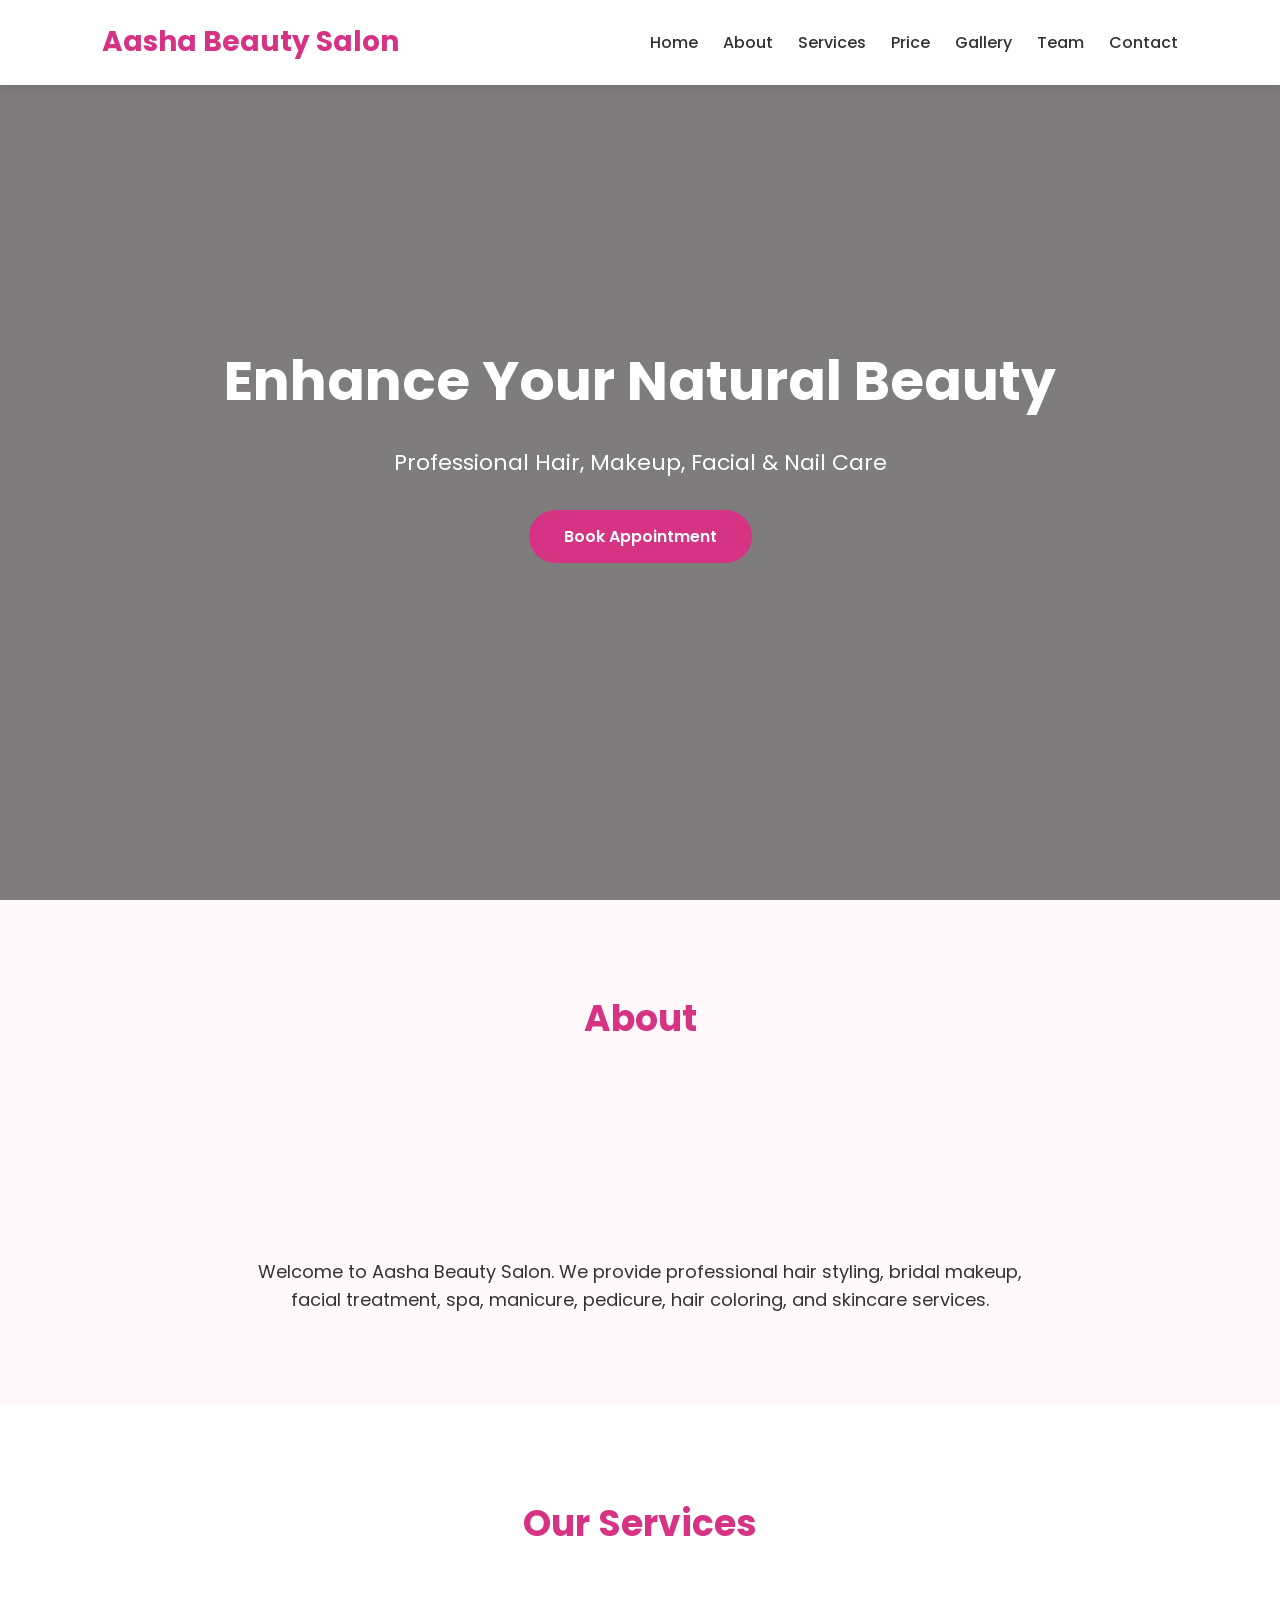
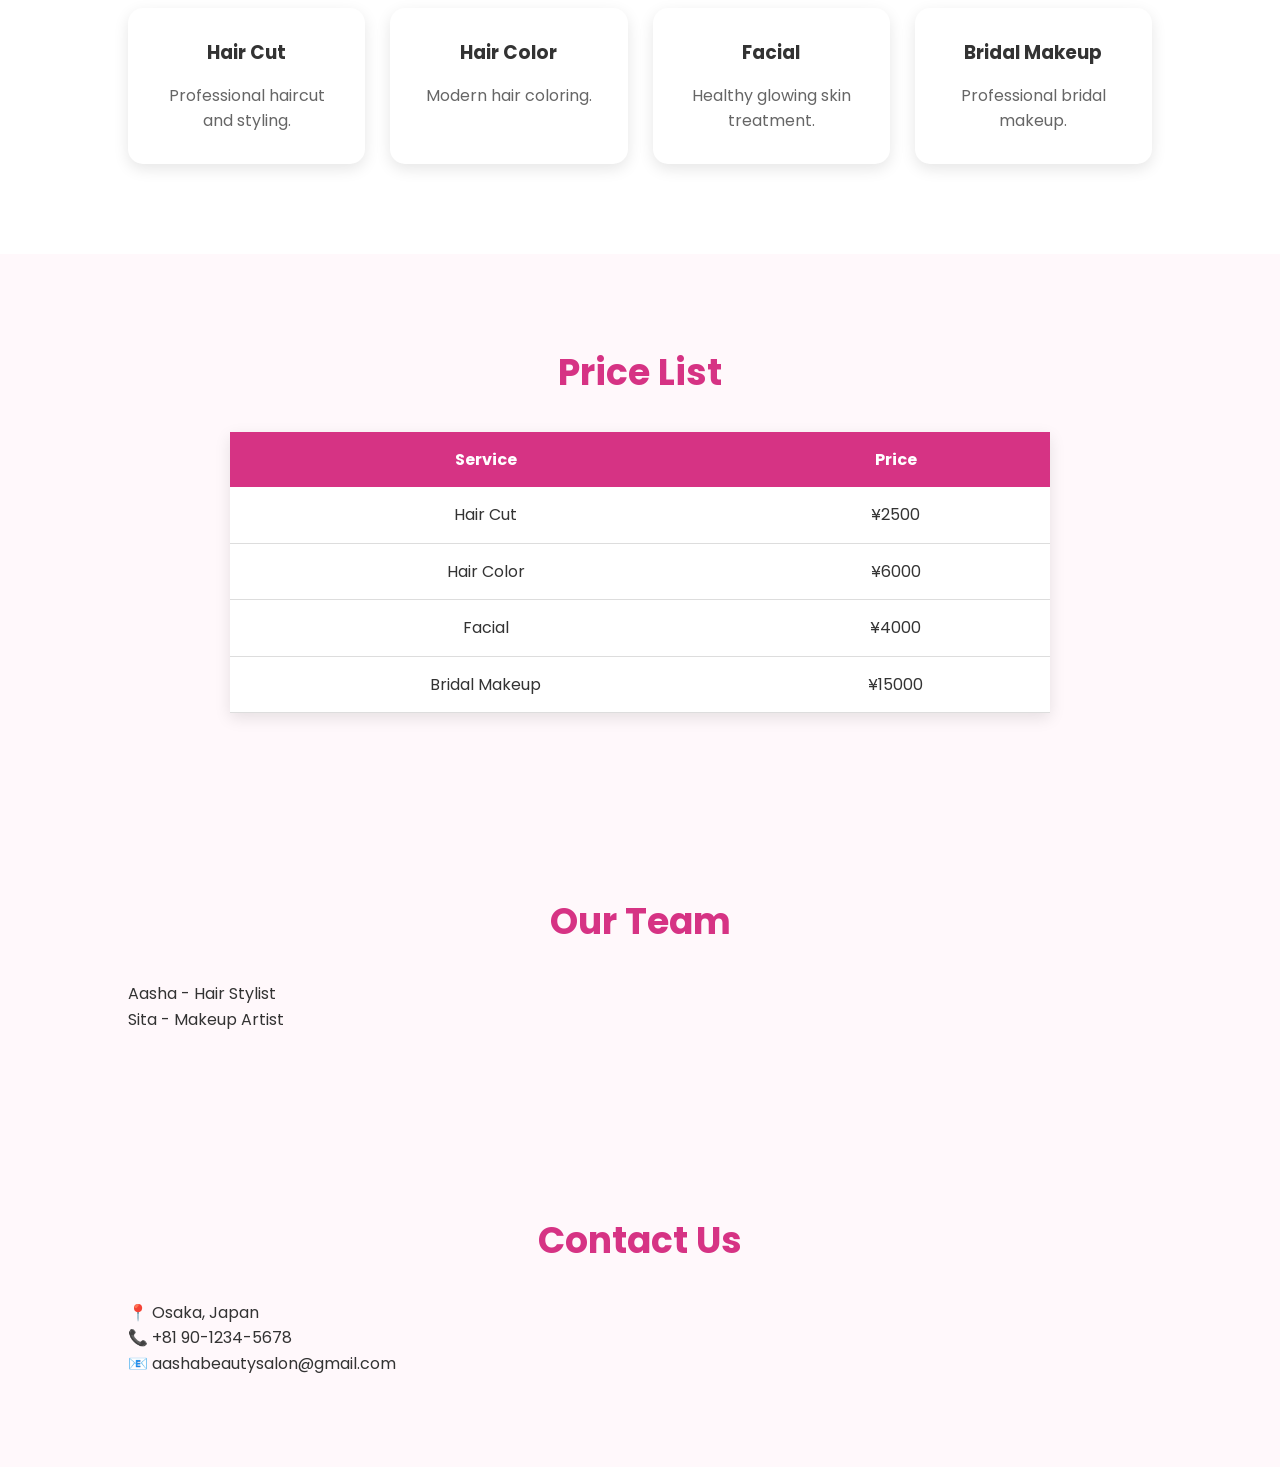
==== index.html @ ffd0f69c "Logo Click Added" ====
<!DOCTYPE html>
<html lang="en">

<head>
    <meta charset="UTF-8">
    <meta name="viewport" content="width=device-width, initial-scale=1.0">

    <title>Aasha Beauty Salon</title>

    <link rel="stylesheet" href="style.css">

</head>

<body>

    <header>

        <div class="logo">
            <a href="#home">Aasha Beauty Salon</a>
        </div>

        <nav>

            <ul>

                <li><a href="#home">Home</a></li>

                <li><a href="#about">About</a></li>

                <li><a href="#services">Services</a></li>

                <li><a href="#price">Price</a></li>

                <li><a href="gallery.html">Gallery</a></li>

                <li><a href="#team">Team</a></li>

                <li><a href="#contact">Contact</a></li>

            </ul>

        </nav>

    </header>

    <section id="home" class="hero">

        <div class="hero-text">

            <h1>Enhance Your Natural Beauty</h1>

            <p>Professional Hair, Makeup, Facial & Nail Care</p>

            <a href="appointment.html" class="btn">
                Book Appointment
            </a>

        </div>



    </section>

    <section id="about">

        <h2> About</h2>
        <section id="contact" class="contact">
    
 
</section>
        


        <p>

            Welcome to Aasha Beauty Salon.

            We provide professional hair styling,

            bridal makeup,

            facial treatment,

            spa,

            manicure,

            pedicure,

            hair coloring,

            and skincare services.

        </p>

    </section>

    <section id="services">

        <h2>Our Services</h2>

        <div class="service-box">

            <i class="fa-solid fa-scissors"></i>

            <h3>Hair Cut</h3>

            <p>Professional haircut and styling.</p>

        </div>

        <div class="service-box">

            <i class="fa-solid fa-palette"></i>

            <h3>Hair Color</h3>

            <p>Modern hair coloring.</p>

        </div>

        <div class="service-box">

            <i class="fa-solid fa-face-smile"></i>

            <h3>Facial</h3>

            <p>Healthy glowing skin treatment.</p>

        </div>

        <div class="service-box">

            <i class="fa-solid fa-ring"></i>

            <h3>Bridal Makeup</h3>

            <p>Professional bridal makeup.</p>

        </div>

    </section>

    <section id="price">

        <h2>Price List</h2>

        <table>

            <tr>

                <th>Service</th>

                <th>Price</th>

            </tr>

            <tr>

                <td>Hair Cut</td>

                <td>¥2500</td>

            </tr>

            <tr>

                <td>Hair Color</td>

                <td>¥6000</td>

            </tr>

            <tr>

                <td>Facial</td>

                <td>¥4000</td>

            </tr>

            <tr>

                <td>Bridal Makeup</td>

                <td>¥15000</td>

            </tr>

        </table>

    </section>
<section id="team">
    <h2>Our Team</h2>
    <p>Aasha - Hair Stylist</p>
    <p>Sita - Makeup Artist</p>
</section>

<section id="contact">
    <h2>Contact Us</h2>
    <p>📍 Osaka, Japan</p>
    <p>📞 +81 90-1234-5678</p>
    <p>📧 aashabeautysalon@gmail.com</p>
</section>
</body>

</html>
---- style.css ----
/* ==========================
   Google Font
========================== */
@import url('https://fonts.googleapis.com/css2?family=Poppins:wght@300;400;500;600;700&display=swap');

/* ==========================
   Reset
========================== */
*{
    margin:0;
    padding:0;
    box-sizing:border-box;
    font-family:'Poppins', sans-serif;
}

html{
    scroll-behavior:smooth;
}

body{
    background:#fff8fb;
    color:#333;
    line-height:1.6;
}

/* ==========================
   Header
========================== */
header{
    display:flex;
    justify-content:space-between;
    align-items:center;
    padding:20px 8%;
    background:#ffffff;
    position:fixed;
    width:100%;
    top:0;
    left:0;
    z-index:1000;
    box-shadow:0 2px 10px rgba(0,0,0,0.1);
}

.logo a{
    color:#d63384;
    font-size:28px;
    text-decoration:none;
    font-weight:bold;
}

nav ul{
    display:flex;
    list-style:none;
}

nav ul li{
    margin-left:25px;
}

nav ul li a{
    text-decoration:none;
    color:#333;
    font-weight:500;
    transition:0.3s;
}

nav ul li a:hover{
    color:#d63384;
}

/* ==========================
   Hero Section
========================== */
.hero{
    height:100vh;
    display:flex;
    justify-content:center;
    align-items:center;
    text-align:center;
    color:white;
    
    background:
        linear-gradient(rgba(0,0,0,0.5), rgba(0,0,0,0.5)),
        url("img/bg.jpg");
    background-size: cover;
    background-position: center;
    background-repeat: no-repeat;
}

.hero-text h1{
    font-size:55px;
    margin-bottom:20px;
}

.hero-text p{
    font-size:22px;
    margin-bottom:30px;
}

.btn{
    display:inline-block;
    padding:14px 35px;
    background:#d63384;
    color:white;
    text-decoration:none;
    border-radius:30px;
    transition:.3s;
    font-weight:600;
}

.btn:hover{
    background:#b91c6b;
    transform:translateY(-3px);
}

/* ==========================
   Sections
========================== */
section{
    padding:90px 10%;
}

section h2{
    text-align:center;
    font-size:36px;
    color:#d63384;
    margin-bottom:30px;
}

/* ==========================
   About
========================== */
#about p{
    max-width:800px;
    margin:auto;
    text-align:center;
    font-size:18px;
}

/* ==========================
   Services
========================== */
#services{
    background:#fff;
}

#services{
    display:grid;
    grid-template-columns:repeat(auto-fit,minmax(220px,1fr));
    gap:25px;
}

#services h2{
    grid-column:1/-1;
}

.service-box{
    background:white;
    padding:30px;
    text-align:center;
    border-radius:15px;
    box-shadow:0 5px 15px rgba(0,0,0,.1);
    transition:.3s;
}

.service-box:hover{
    transform:translateY(-8px);
}

.service-box i{
    font-size:45px;
    color:#d63384;
    margin-bottom:20px;
}

.service-box h3{
    margin-bottom:15px;
}

.service-box p{
    color:#666;
}

/* ==========================
   Price Table
========================== */
#price{
    background:#fff8fb;
}

table{
    width:80%;
    margin:auto;
    border-collapse:collapse;
    background:white;
    box-shadow:0 5px 15px rgba(0,0,0,.1);
}

th{
    background:#d63384;
    color:white;
    padding:15px;
}

td{
    padding:15px;
    text-align:center;
    border-bottom:1px solid #ddd;
}

tr:hover{
    background:#ffe7f2;
}

/* ==========================
   Footer
========================== */
footer{
    background:#d63384;
    color:white;
    text-align:center;
    padding:20px;
}

/* ==========================
   Responsive
========================== */
@media(max-width:768px){

    header{
        flex-direction:column;
        padding:15px;
    }

    nav ul{
        flex-wrap:wrap;
        justify-content:center;
        margin-top:15px;
    }

    nav ul li{
        margin:10px;
    }

    .hero-text h1{
        font-size:38px;
    }

    .hero-text p{
        font-size:18px;
    }

    table{
        width:100%;
    }
}
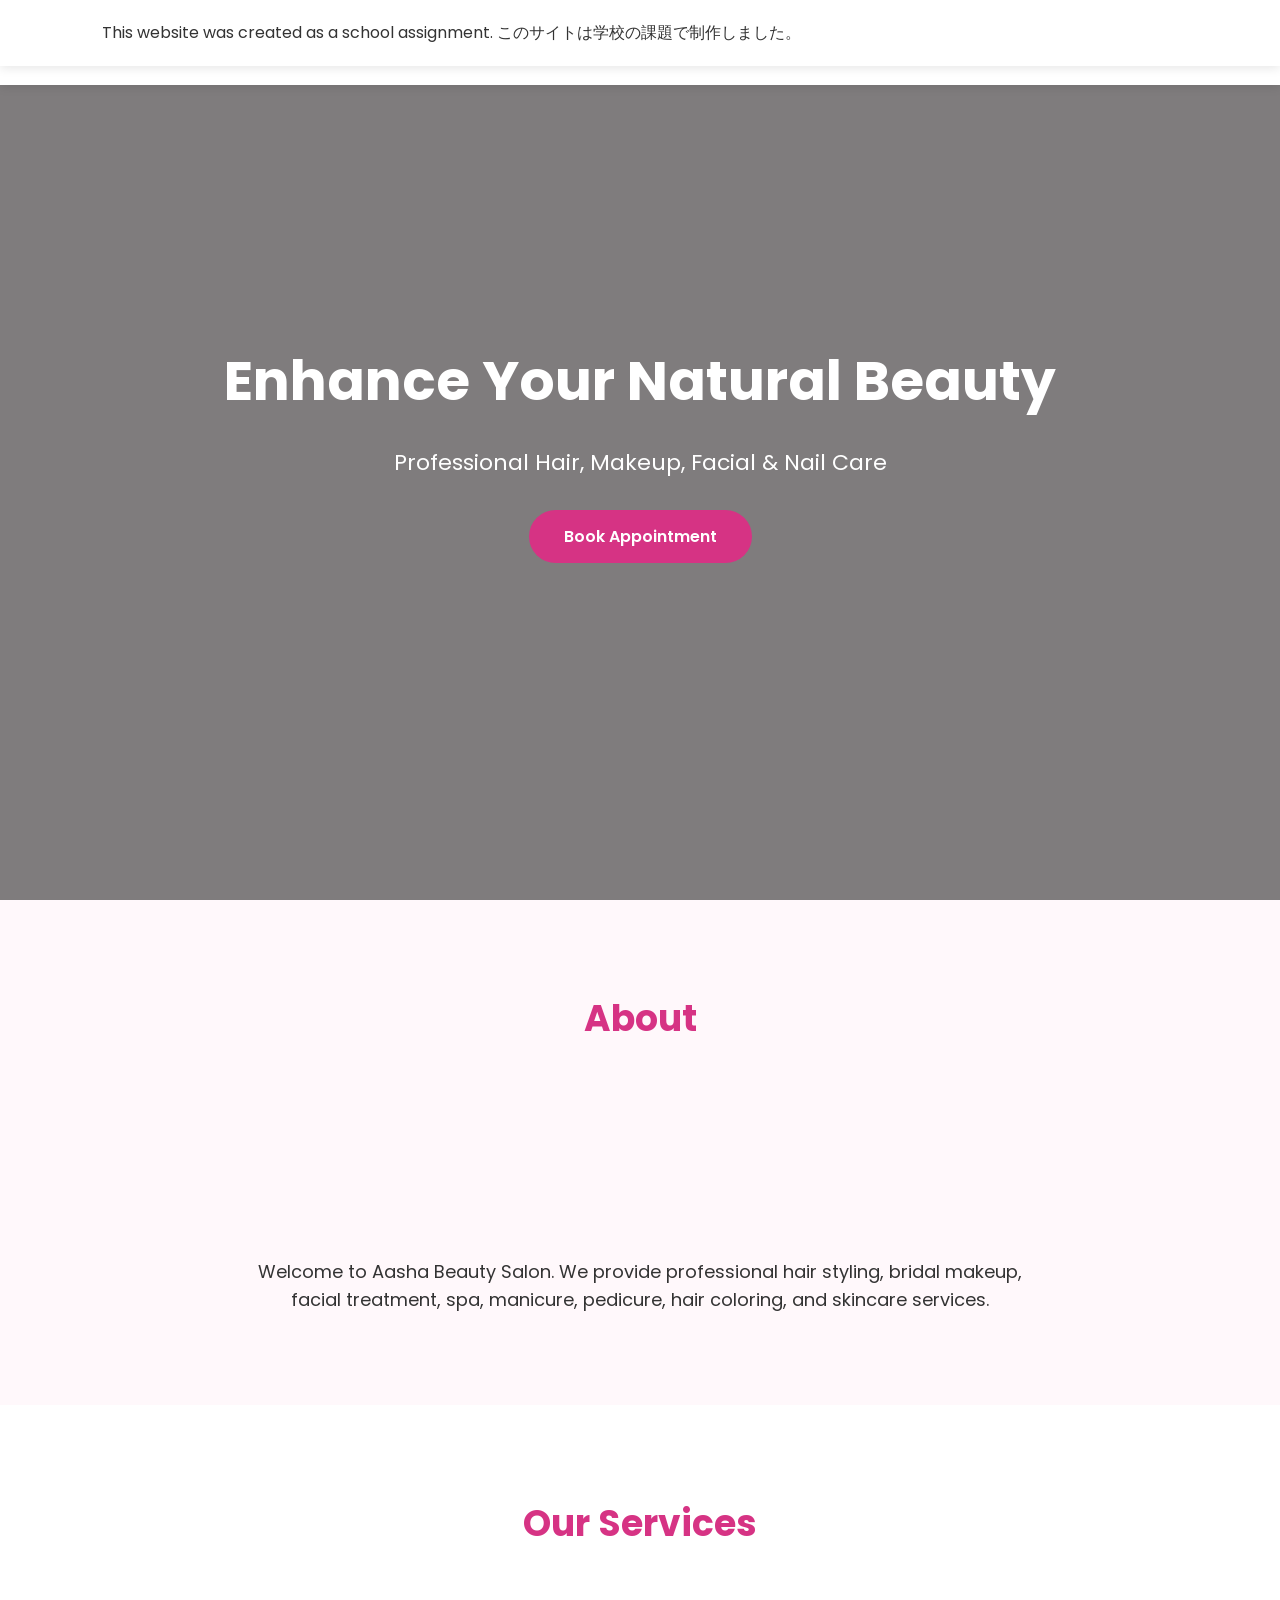
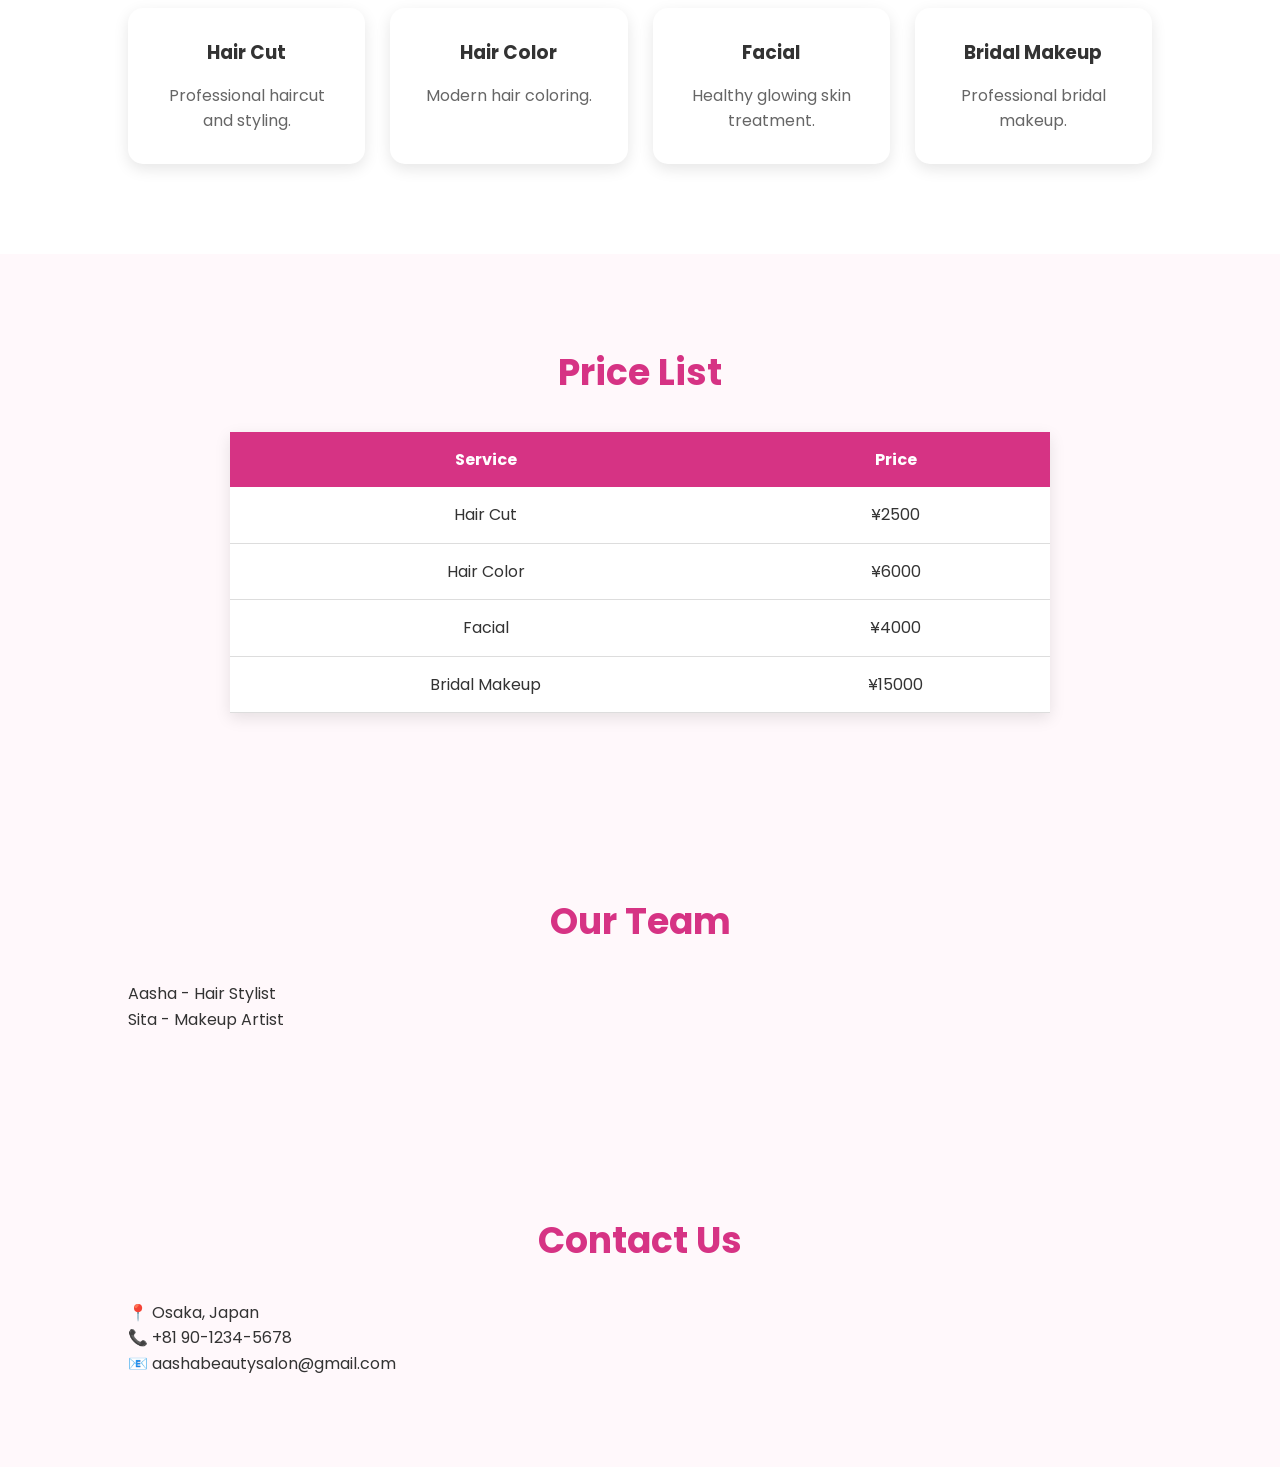
==== commit 955fe859: "change added" ====
--- a/index.html
+++ b/index.html
@@ -7,7 +7,7 @@
 
     <title>Aasha Beauty Salon</title>
 
-    <link rel="stylesheet" href="style.css">
+    <link rel="stylesheet" href="css/style.css">
 
 </head>
 
@@ -202,6 +202,11 @@
     <p>📞 +81 90-1234-5678</p>
     <p>📧 aashabeautysalon@gmail.com</p>
 </section>
+<header>
+    This website was created as a school assignment.
+
+このサイトは学校の課題で制作しました。
+</header>
 </body>
 
 </html>
--- a/css/style.css
+++ b/css/style.css
@@ -0,0 +1,255 @@
+/* ==========================
+   Google Font
+========================== */
+@import url('https://fonts.googleapis.com/css2?family=Poppins:wght@300;400;500;600;700&display=swap');
+
+/* ==========================
+   Reset
+========================== */
+*{
+    margin:0;
+    padding:0;
+    box-sizing:border-box;
+    font-family:'Poppins', sans-serif;
+}
+
+html{
+    scroll-behavior:smooth;
+}
+
+body{
+    background:#fff8fb;
+    color:#333;
+    line-height:1.6;
+}
+
+/* ==========================
+   Header
+========================== */
+header{
+    display:flex;
+    justify-content:space-between;
+    align-items:center;
+    padding:20px 8%;
+    background:#ffffff;
+    position:fixed;
+    width:100%;
+    top:0;
+    left:0;
+    z-index:1000;
+    box-shadow:0 2px 10px rgba(0,0,0,0.1);
+}
+
+.logo a{
+    color:#d63384;
+    font-size:28px;
+    text-decoration:none;
+    font-weight:bold;
+}
+
+nav ul{
+    display:flex;
+    list-style:none;
+}
+
+nav ul li{
+    margin-left:25px;
+}
+
+nav ul li a{
+    text-decoration:none;
+    color:#333;
+    font-weight:500;
+    transition:0.3s;
+}
+
+nav ul li a:hover{
+    color:#d63384;
+}
+
+/* ==========================
+   Hero Section
+========================== */
+.hero{
+    height:100vh;
+    display:flex;
+    justify-content:center;
+    align-items:center;
+    text-align:center;
+    color:white;
+    
+    background:
+        linear-gradient(rgba(0,0,0,0.5), rgba(0,0,0,0.5)),
+        url("/img/bg.jpg");
+    background-size: cover;
+    background-position: center;
+    background-repeat: no-repeat;
+}
+
+.hero-text h1{
+    font-size:55px;
+    margin-bottom:20px;
+}
+
+.hero-text p{
+    font-size:22px;
+    margin-bottom:30px;
+}
+
+.btn{
+    display:inline-block;
+    padding:14px 35px;
+    background:#d63384;
+    color:white;
+    text-decoration:none;
+    border-radius:30px;
+    transition:.3s;
+    font-weight:600;
+}
+
+.btn:hover{
+    background:#b91c6b;
+    transform:translateY(-3px);
+}
+
+/* ==========================
+   Sections
+========================== */
+section{
+    padding:90px 10%;
+}
+
+section h2{
+    text-align:center;
+    font-size:36px;
+    color:#d63384;
+    margin-bottom:30px;
+}
+
+/* ==========================
+   About
+========================== */
+#about p{
+    max-width:800px;
+    margin:auto;
+    text-align:center;
+    font-size:18px;
+}
+
+/* ==========================
+   Services
+========================== */
+#services{
+    background:#fff;
+}
+
+#services{
+    display:grid;
+    grid-template-columns:repeat(auto-fit,minmax(220px,1fr));
+    gap:25px;
+}
+
+#services h2{
+    grid-column:1/-1;
+}
+
+.service-box{
+    background:white;
+    padding:30px;
+    text-align:center;
+    border-radius:15px;
+    box-shadow:0 5px 15px rgba(0,0,0,.1);
+    transition:.3s;
+}
+
+.service-box:hover{
+    transform:translateY(-8px);
+}
+
+.service-box i{
+    font-size:45px;
+    color:#d63384;
+    margin-bottom:20px;
+}
+
+.service-box h3{
+    margin-bottom:15px;
+}
+
+.service-box p{
+    color:#666;
+}
+
+/* ==========================
+   Price Table
+========================== */
+#price{
+    background:#fff8fb;
+}
+
+table{
+    width:80%;
+    margin:auto;
+    border-collapse:collapse;
+    background:white;
+    box-shadow:0 5px 15px rgba(0,0,0,.1);
+}
+
+th{
+    background:#d63384;
+    color:white;
+    padding:15px;
+}
+
+td{
+    padding:15px;
+    text-align:center;
+    border-bottom:1px solid #ddd;
+}
+
+tr:hover{
+    background:#ffe7f2;
+}
+
+/* ==========================
+   Footer
+========================== */
+footer{
+    background:#d63384;
+    color:white;
+    text-align:center;
+    padding:20px;
+}
+
+/* ==========================
+   Responsive
+========================== */
+@media(max-width:768px){
+
+    header{
+        flex-direction:column;
+        padding:15px;
+    }
+
+    nav ul{
+        flex-wrap:wrap;
+        justify-content:center;
+        margin-top:15px;
+    }
+
+    nav ul li{
+        margin:10px;
+    }
+
+    .hero-text h1{
+        font-size:38px;
+    }
+
+    .hero-text p{
+        font-size:18px;
+    }
+
+    table{
+        width:100%;
+    }
+}
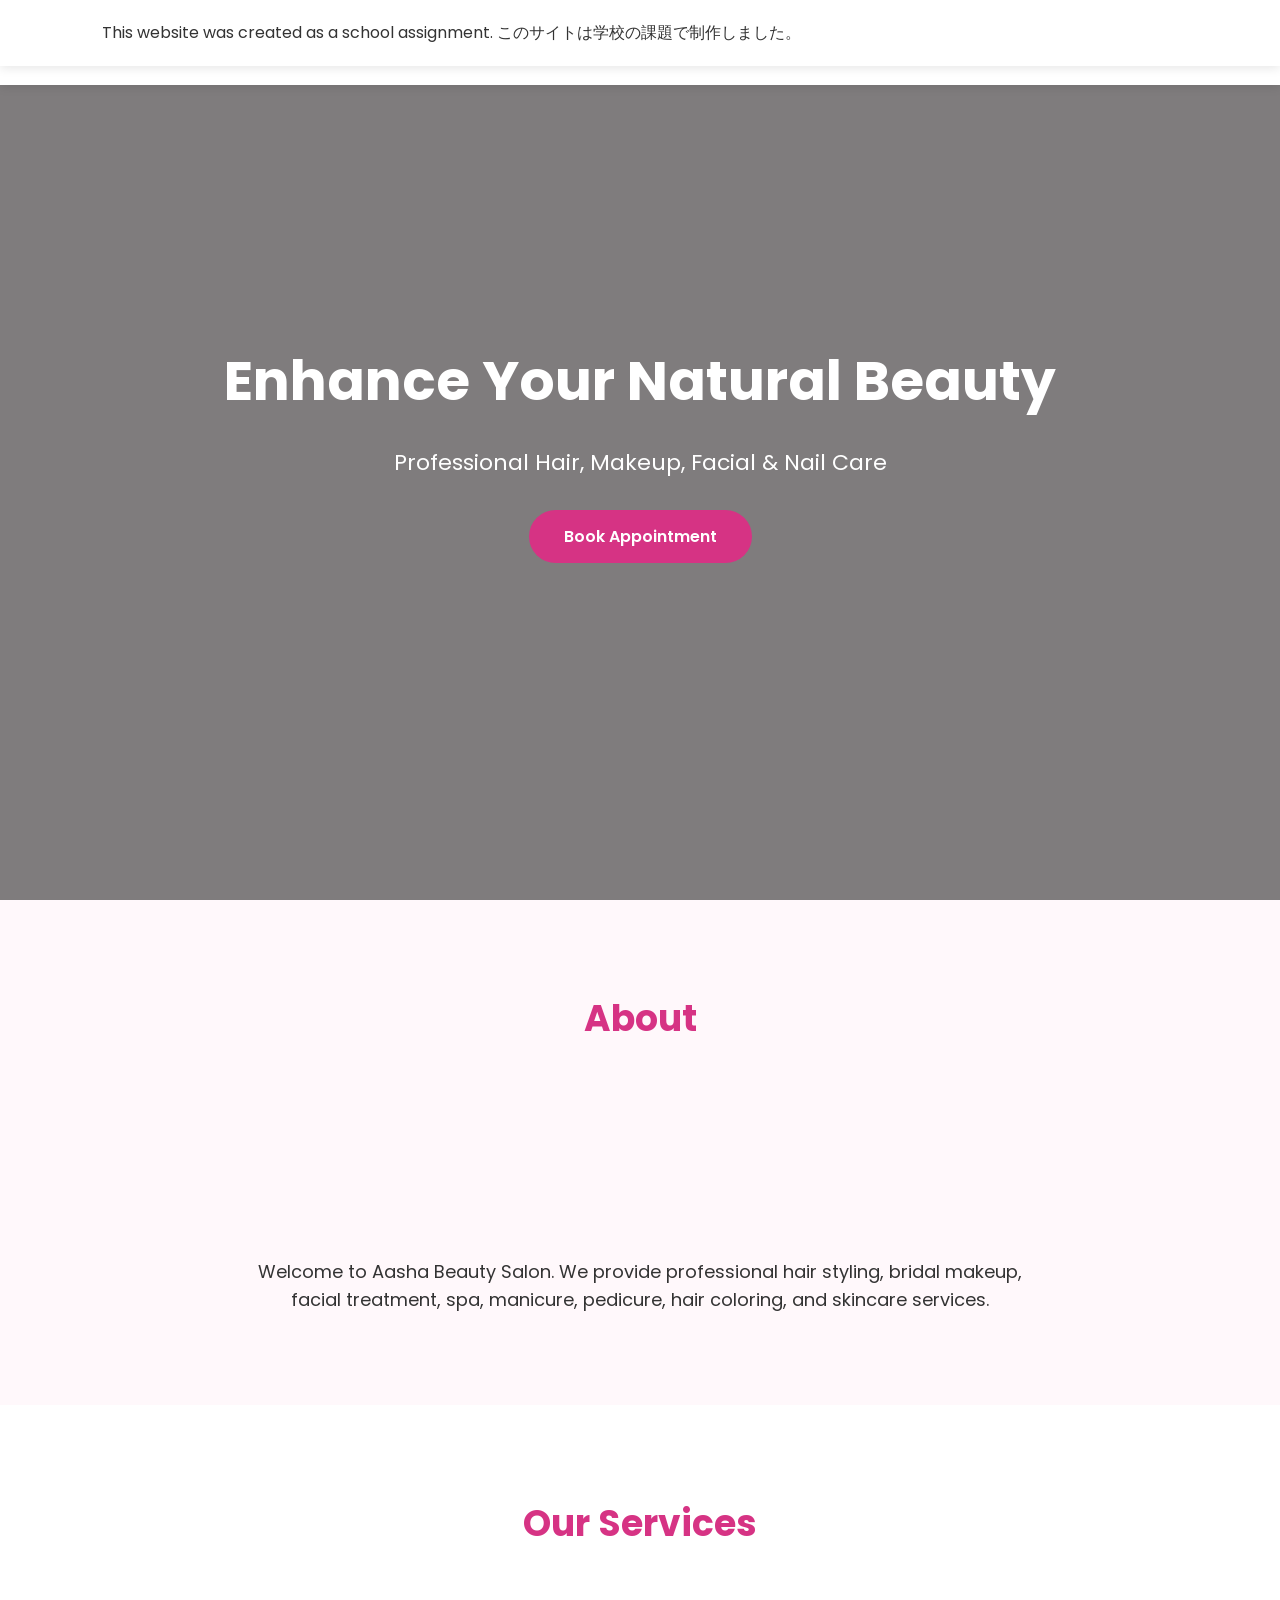
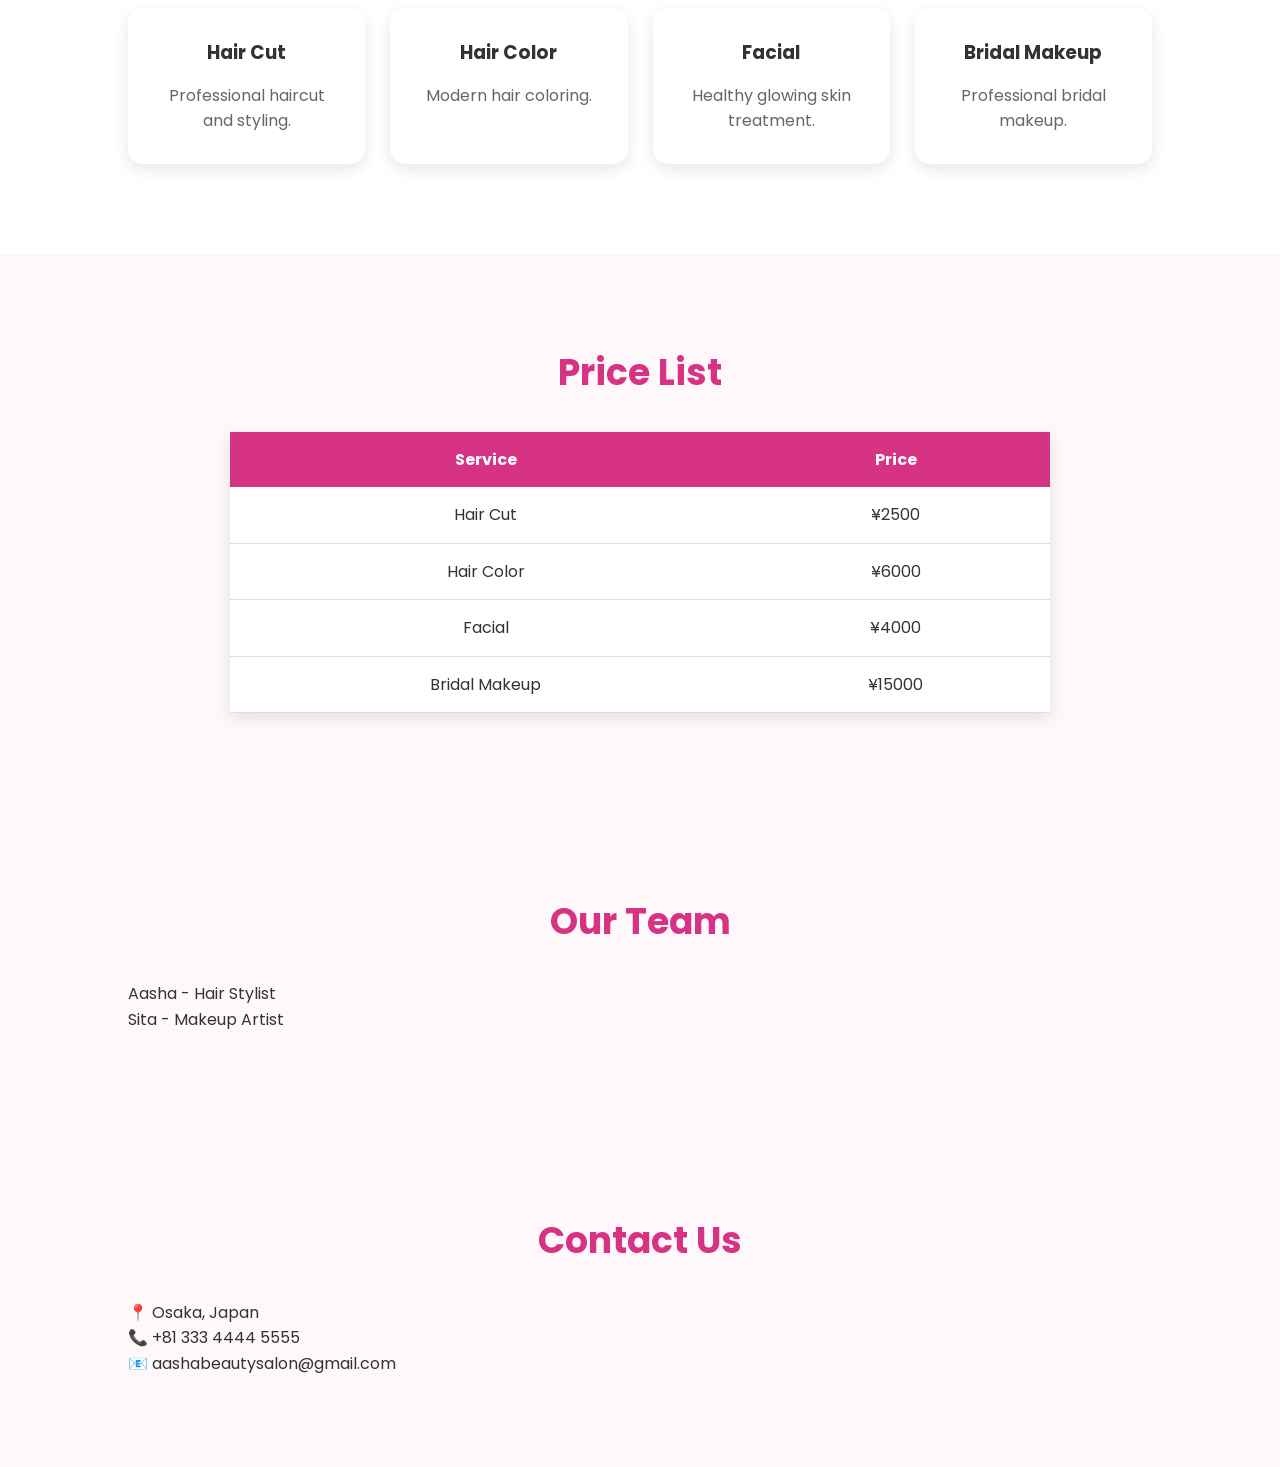
==== commit 8a6a925d: "change added" ====
--- a/index.html
+++ b/index.html
@@ -65,10 +65,10 @@
 
         <h2> About</h2>
         <section id="contact" class="contact">
-    
- 
-</section>
-        
+
+
+        </section>
+
 
 
         <p>
@@ -190,23 +190,23 @@
         </table>
 
     </section>
-<section id="team">
-    <h2>Our Team</h2>
-    <p>Aasha - Hair Stylist</p>
-    <p>Sita - Makeup Artist</p>
-</section>
-
-<section id="contact">
-    <h2>Contact Us</h2>
-    <p>📍 Osaka, Japan</p>
-    <p>📞 +81 90-1234-5678</p>
-    <p>📧 aashabeautysalon@gmail.com</p>
-</section>
-<header>
-    This website was created as a school assignment.
-
-このサイトは学校の課題で制作しました。
-</header>
+    <section id="team">
+        <h2>Our Team</h2>
+        <p>Aasha - Hair Stylist</p>
+        <p>Sita - Makeup Artist</p>
+    </section>
+
+    <section id="contact">
+        <h2>Contact Us</h2>
+        <p>📍 Osaka, Japan</p>
+        <p>📞 +81 333 4444 5555</p>
+        <p>📧 aashabeautysalon@gmail.com</p>
+    </section>
+    <header>
+        This website was created as a school assignment.
+
+        このサイトは学校の課題で制作しました。
+    </header>
 </body>
 
 </html>
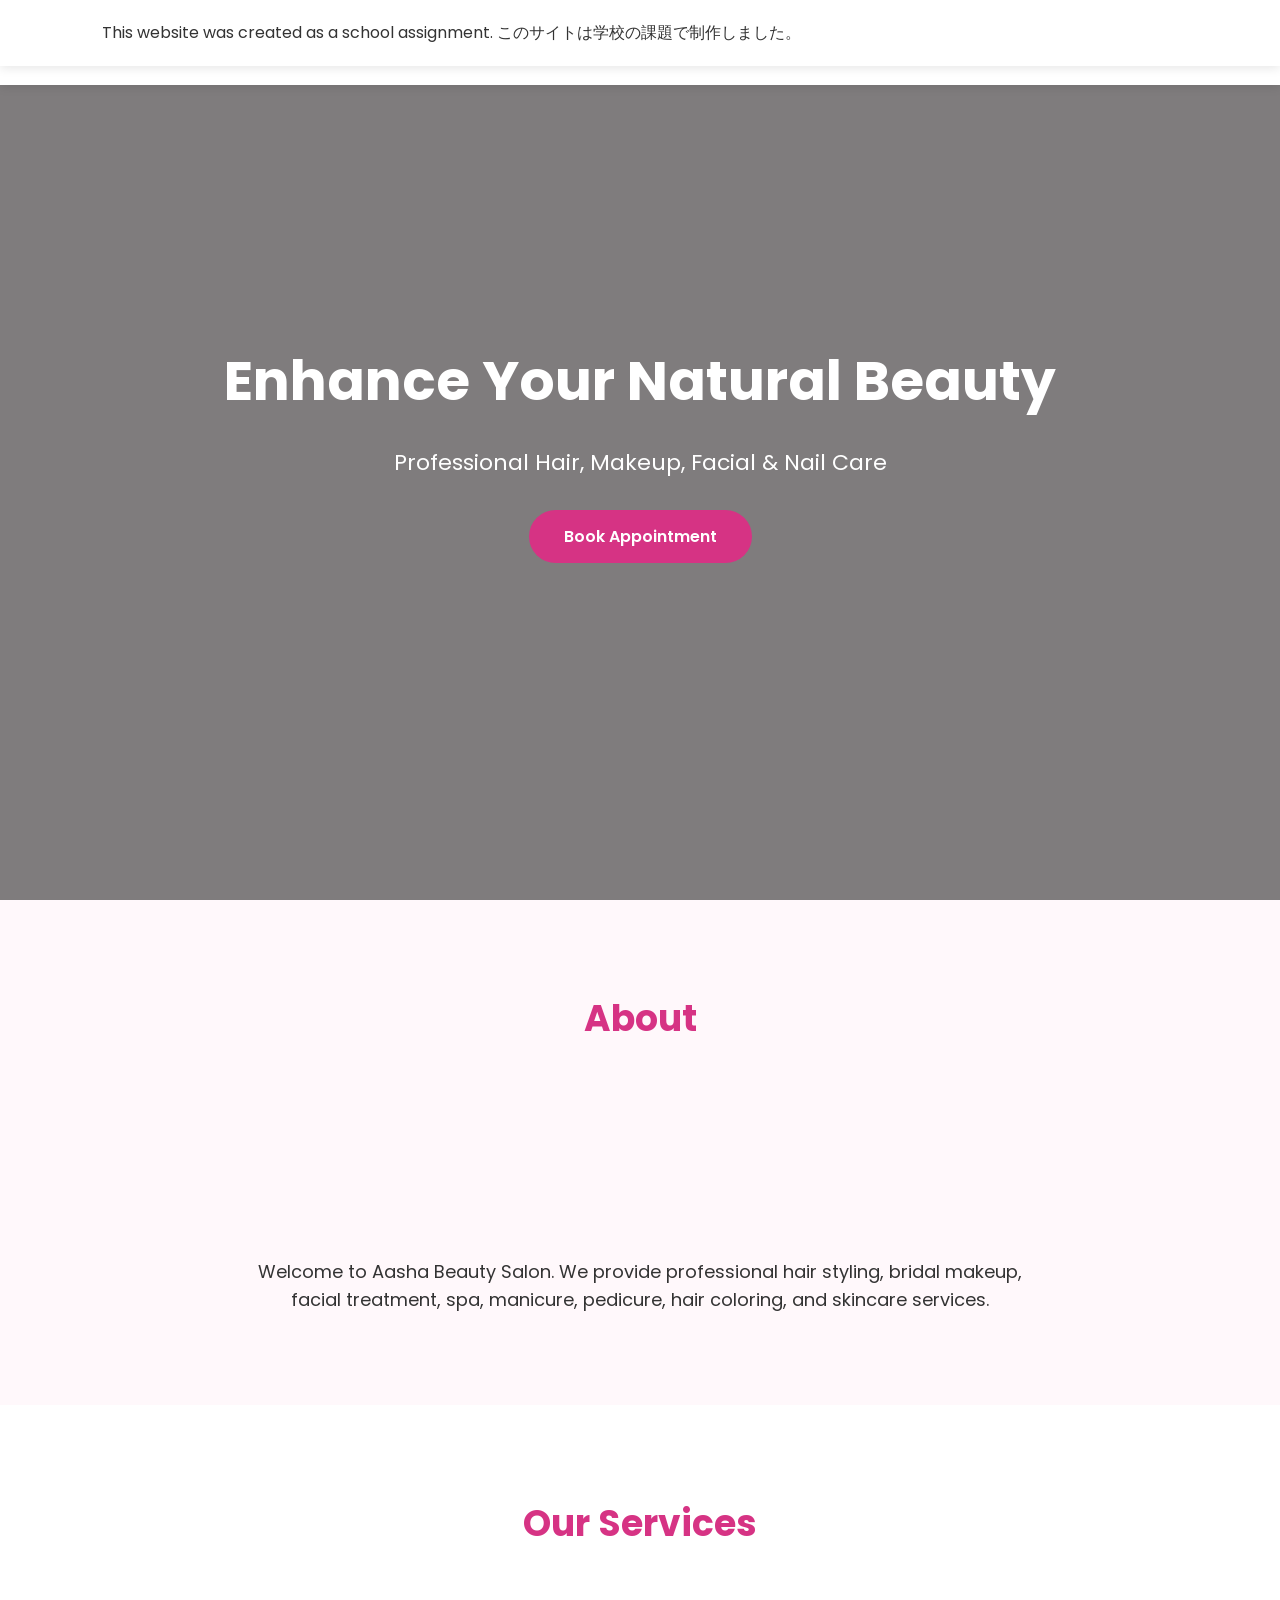
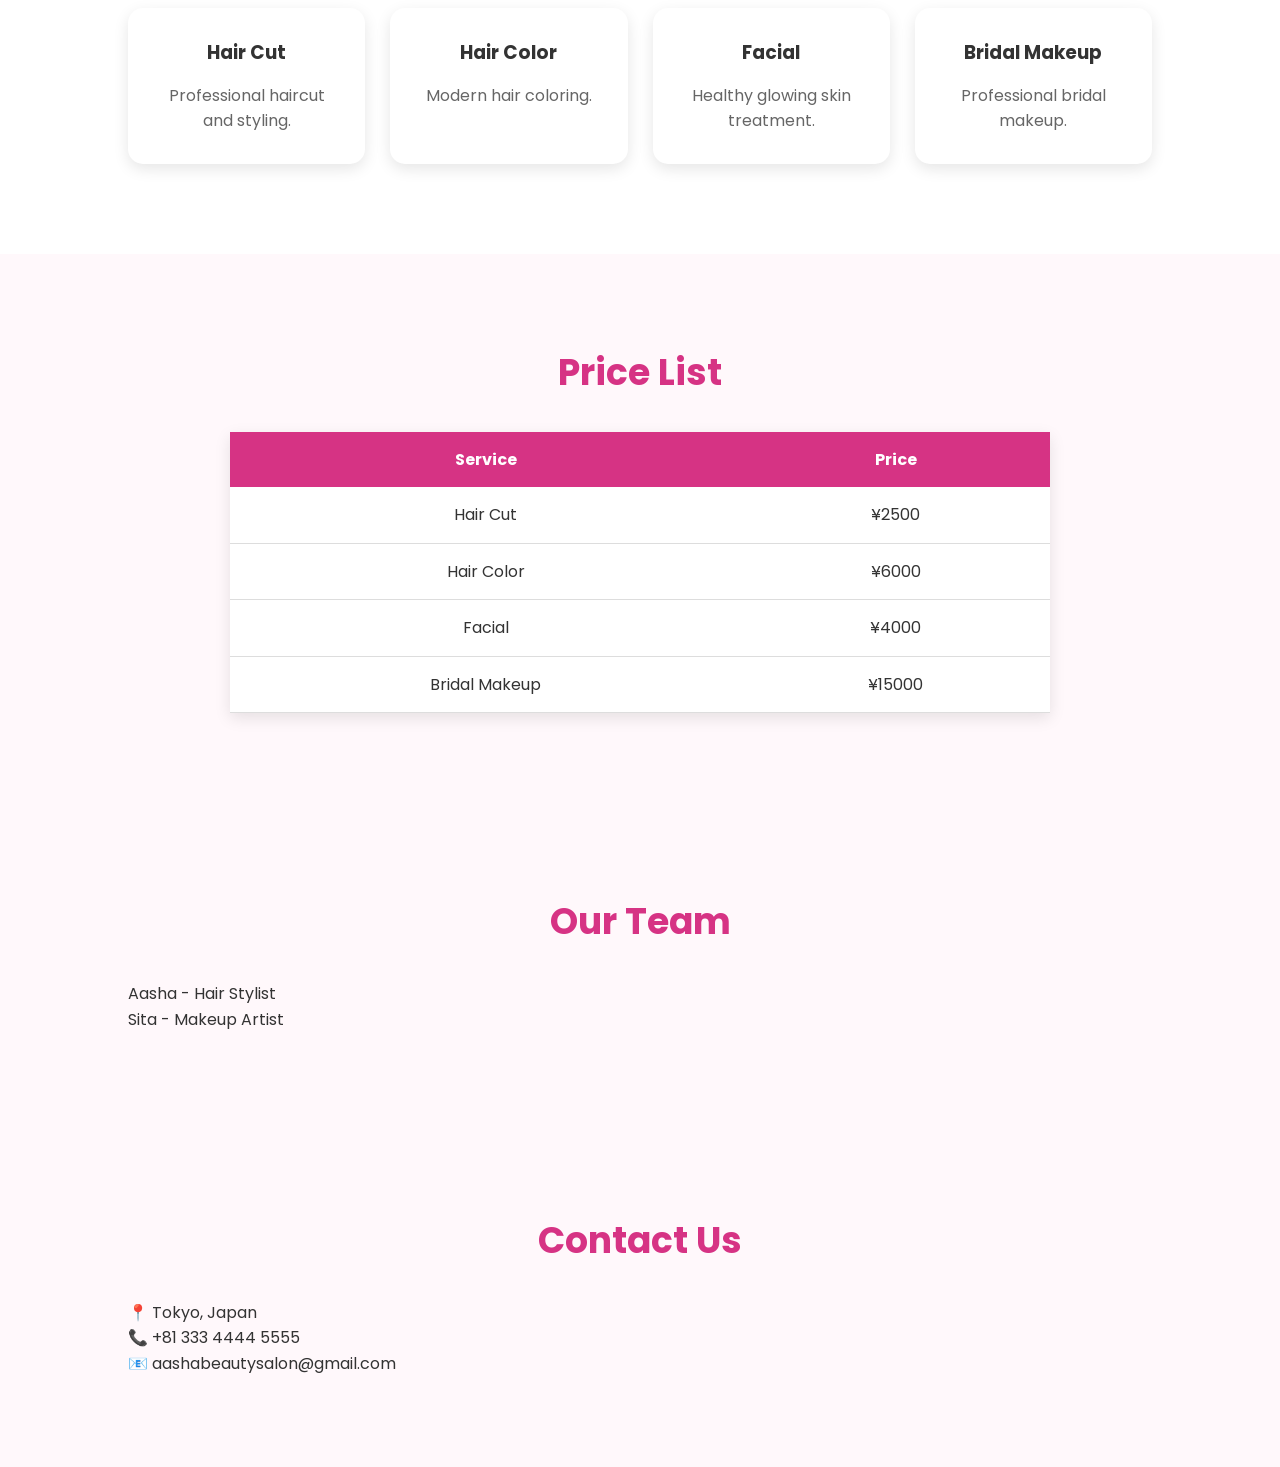
==== commit 9ff242b2: "change added" ====
--- a/index.html
+++ b/index.html
@@ -198,7 +198,7 @@
 
     <section id="contact">
         <h2>Contact Us</h2>
-        <p>📍 Osaka, Japan</p>
+        <p>📍 Tokyo, Japan</p>
         <p>📞 +81 333 4444 5555</p>
         <p>📧 aashabeautysalon@gmail.com</p>
     </section>
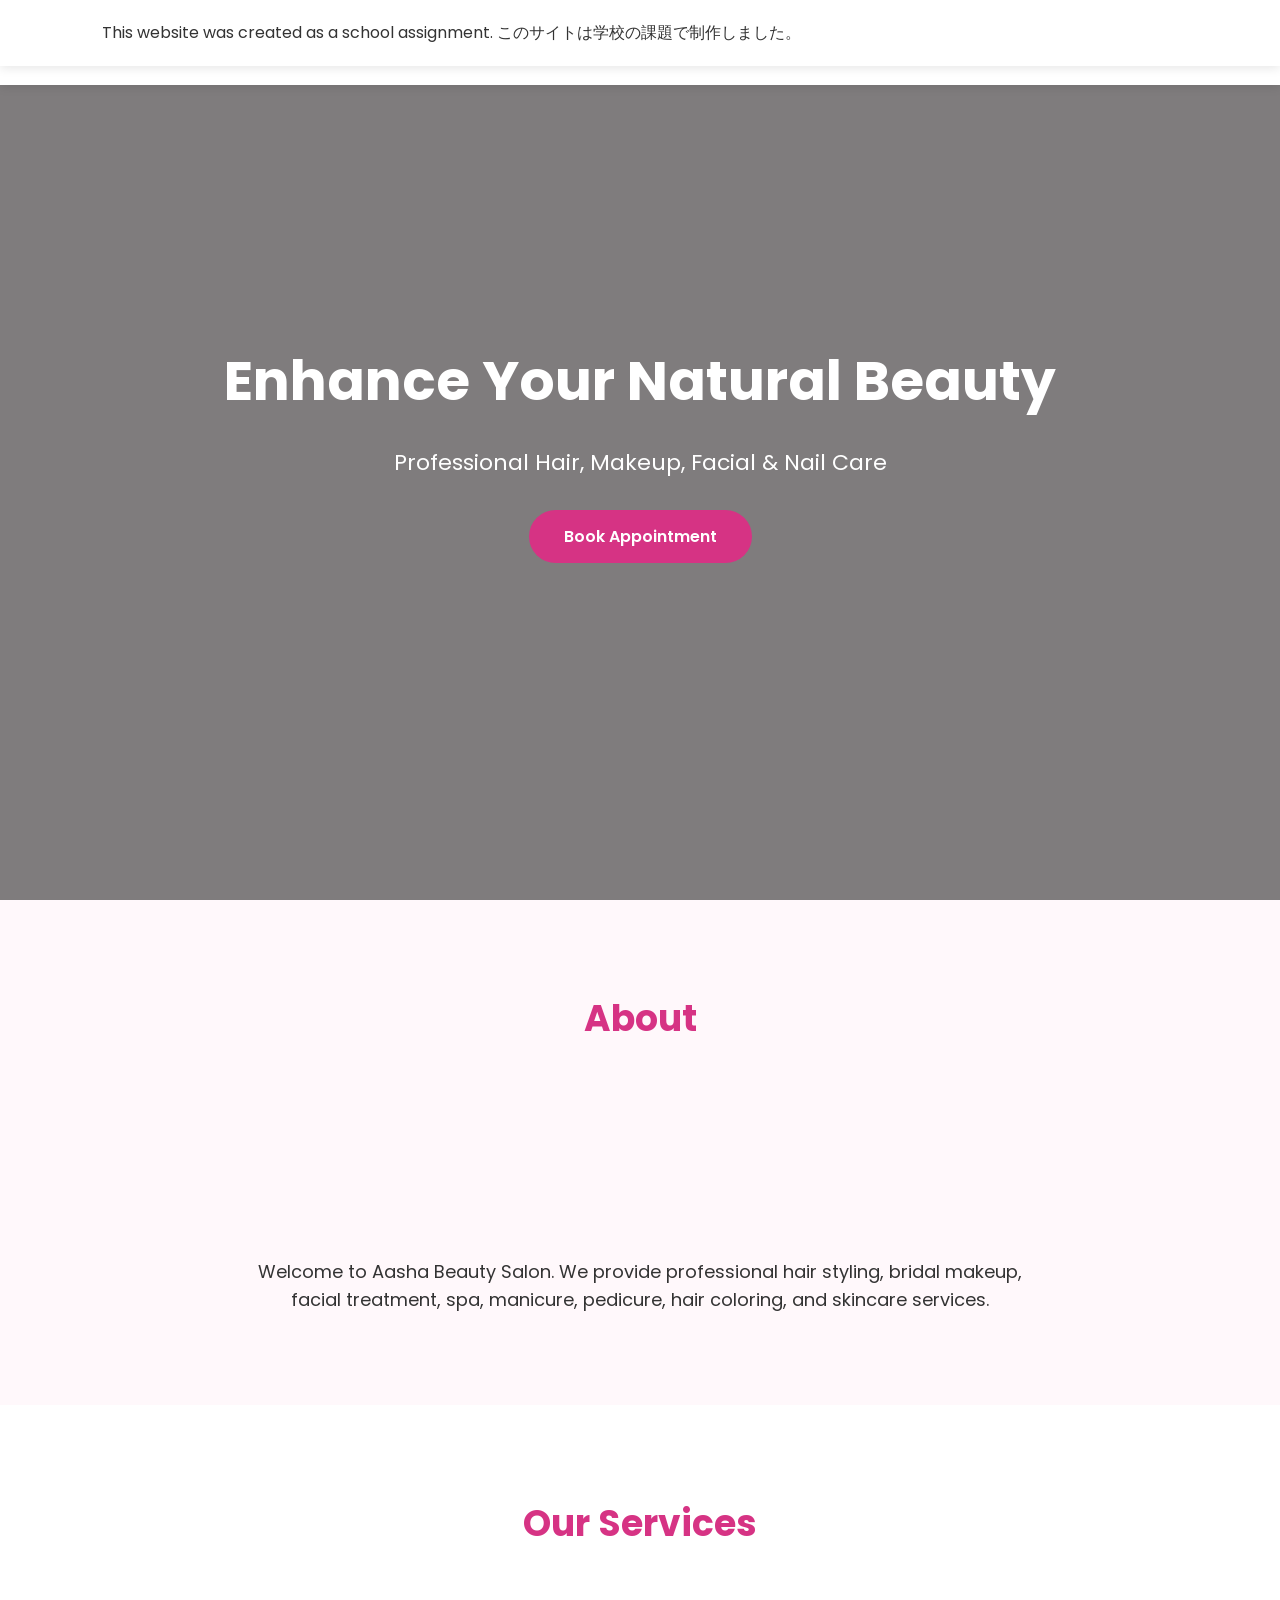
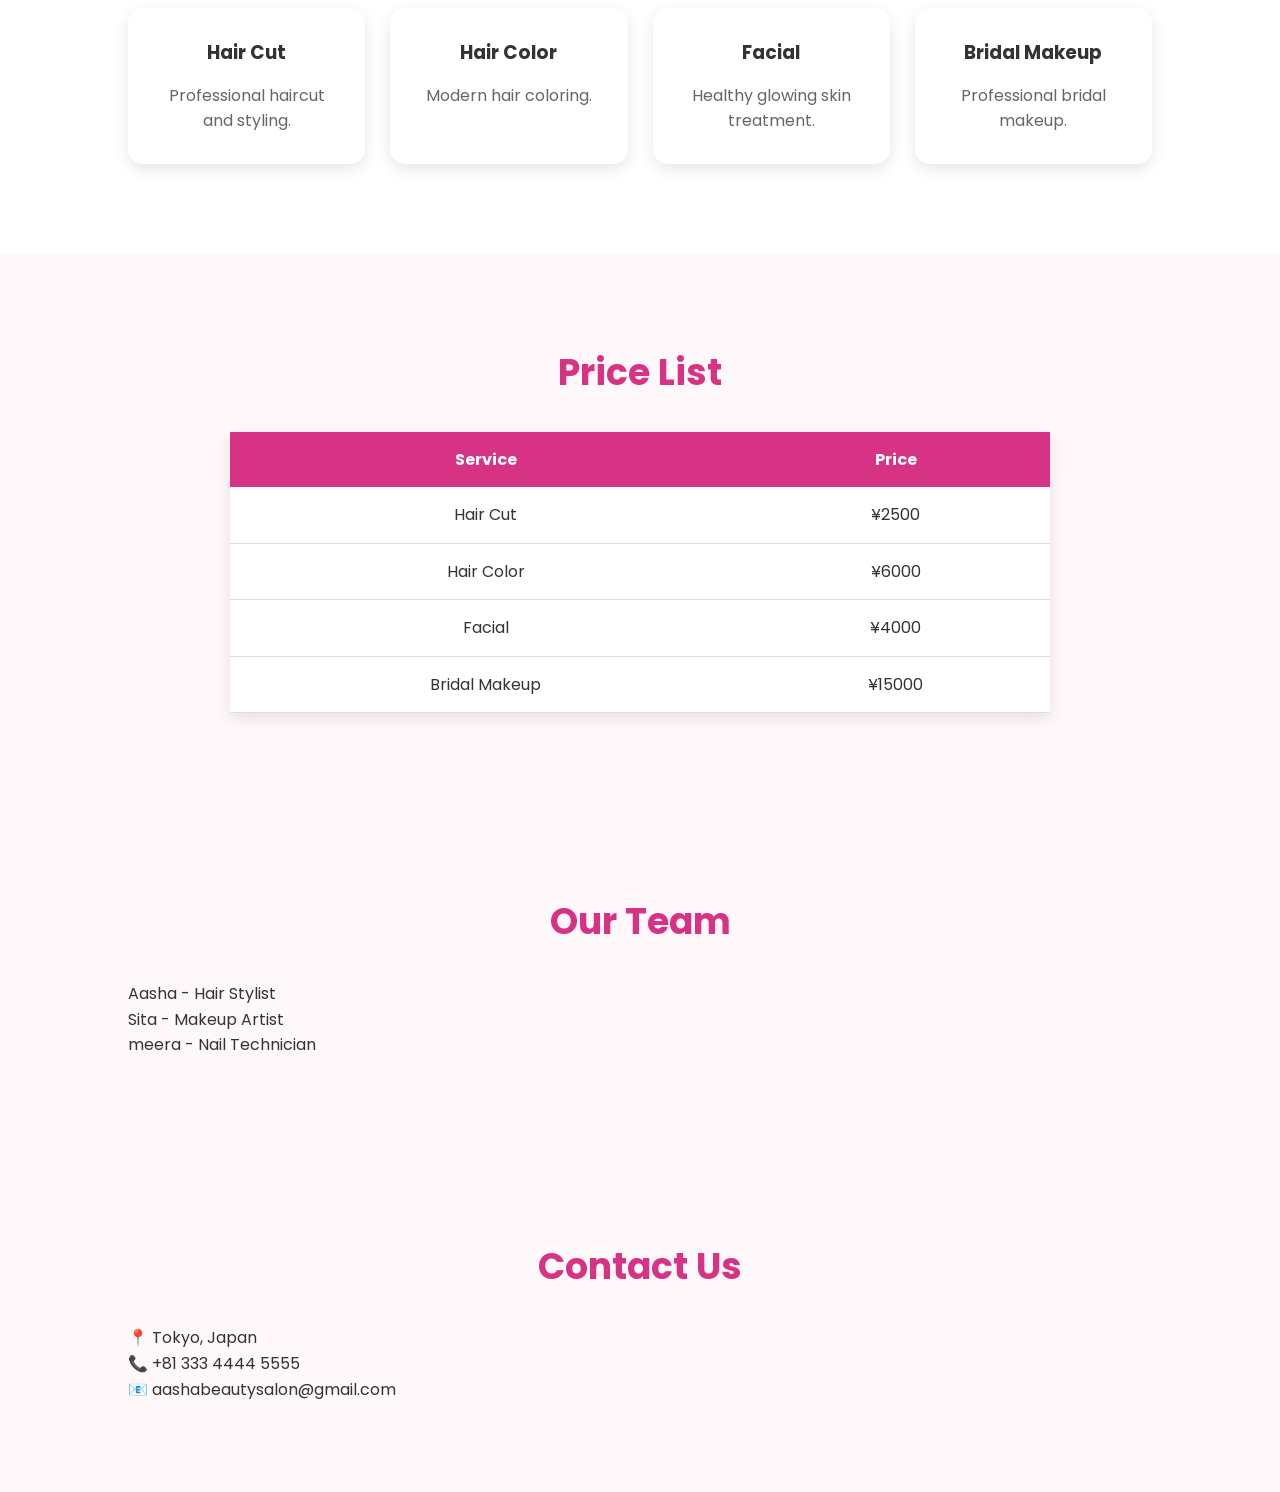
==== commit 9b7b4d1d: "change added" ====
--- a/index.html
+++ b/index.html
@@ -194,6 +194,7 @@
         <h2>Our Team</h2>
         <p>Aasha - Hair Stylist</p>
         <p>Sita - Makeup Artist</p>
+        <p>meera - Nail Technician</p>
     </section>
 
     <section id="contact">
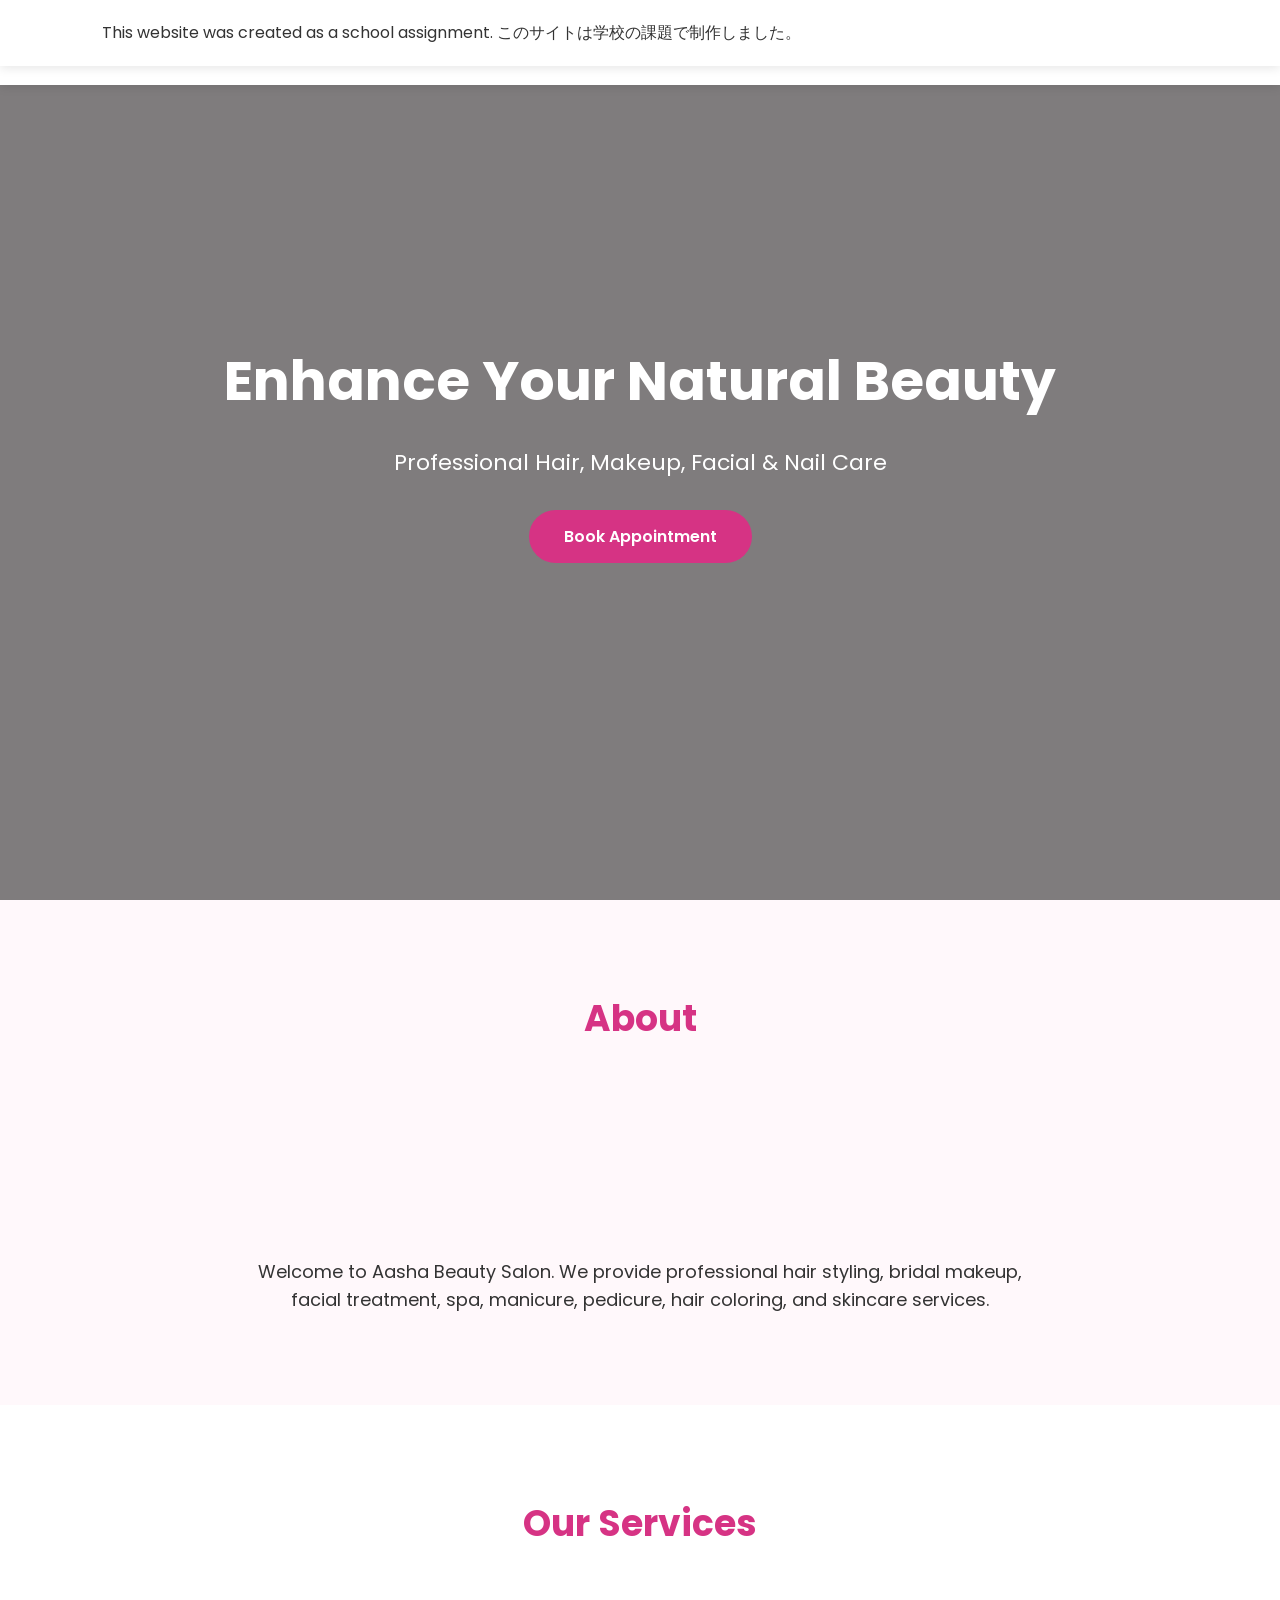
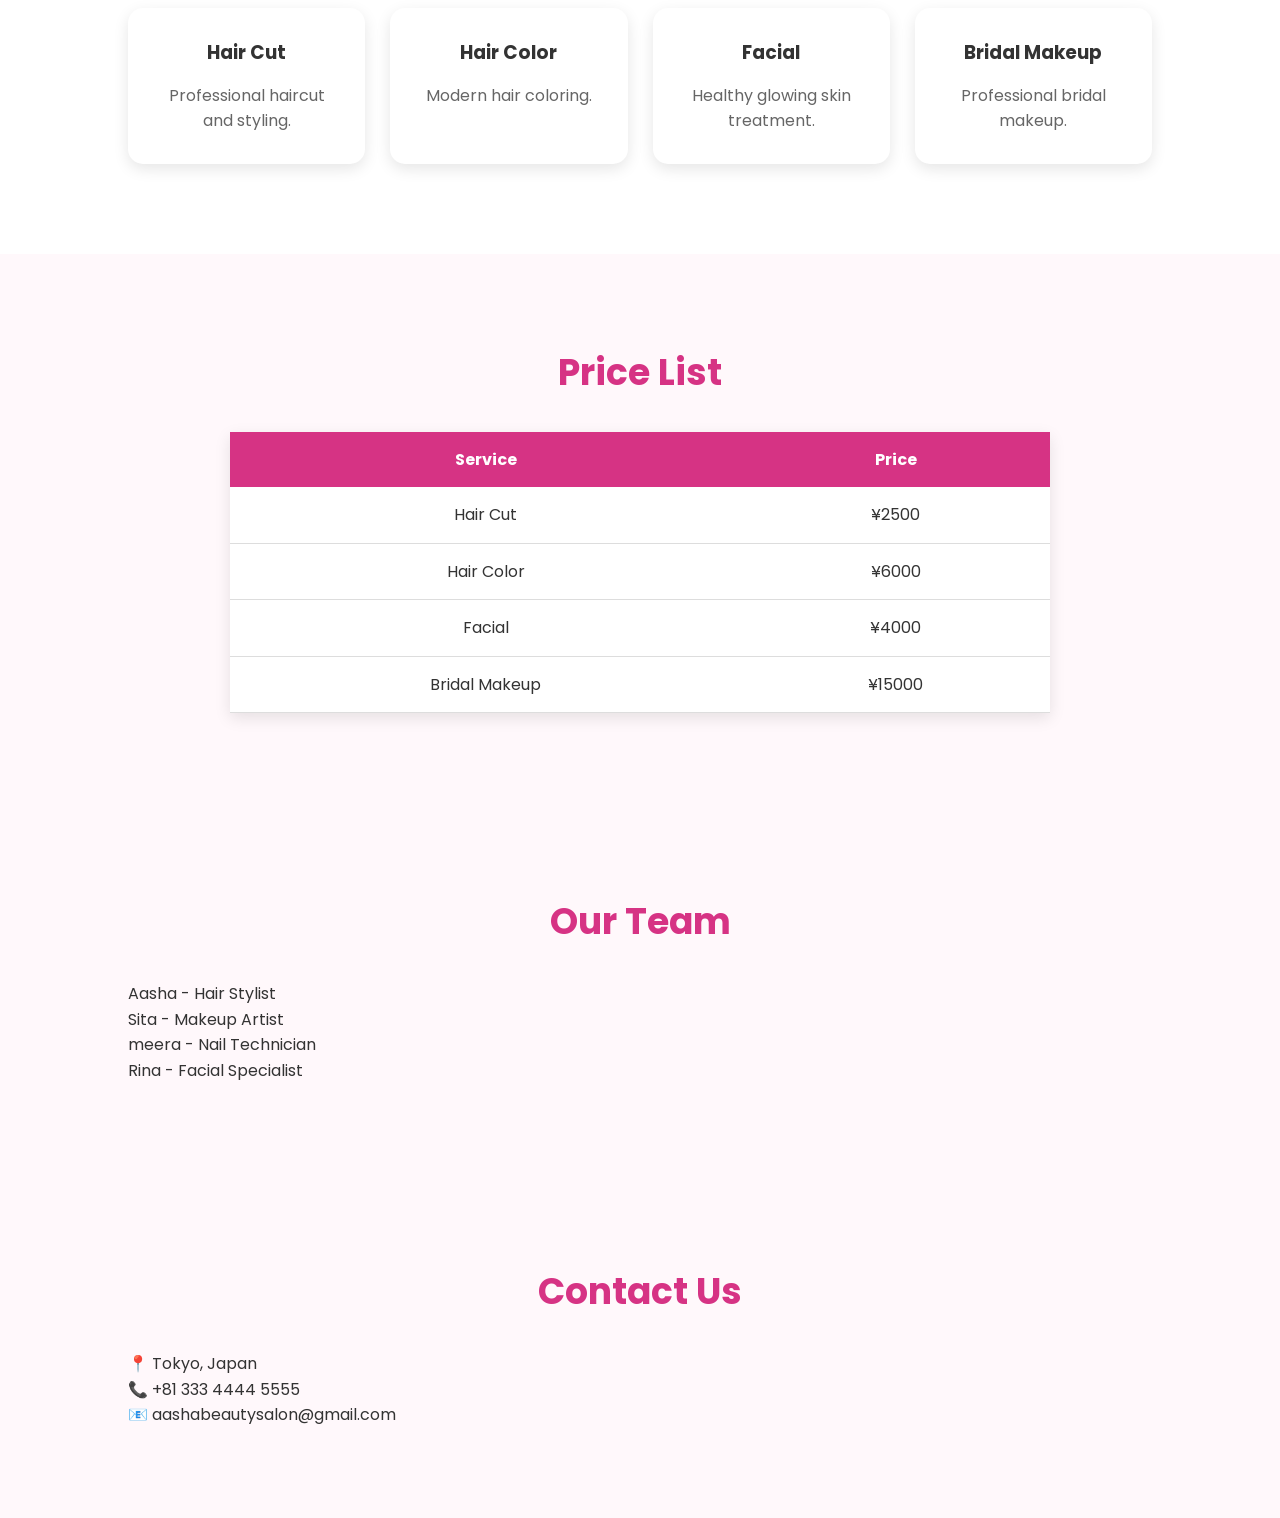
==== commit c7c098f5: "change added" ====
--- a/index.html
+++ b/index.html
@@ -195,6 +195,7 @@
         <p>Aasha - Hair Stylist</p>
         <p>Sita - Makeup Artist</p>
         <p>meera - Nail Technician</p>
+        <p>Rina - Facial Specialist</p>
     </section>
 
     <section id="contact">
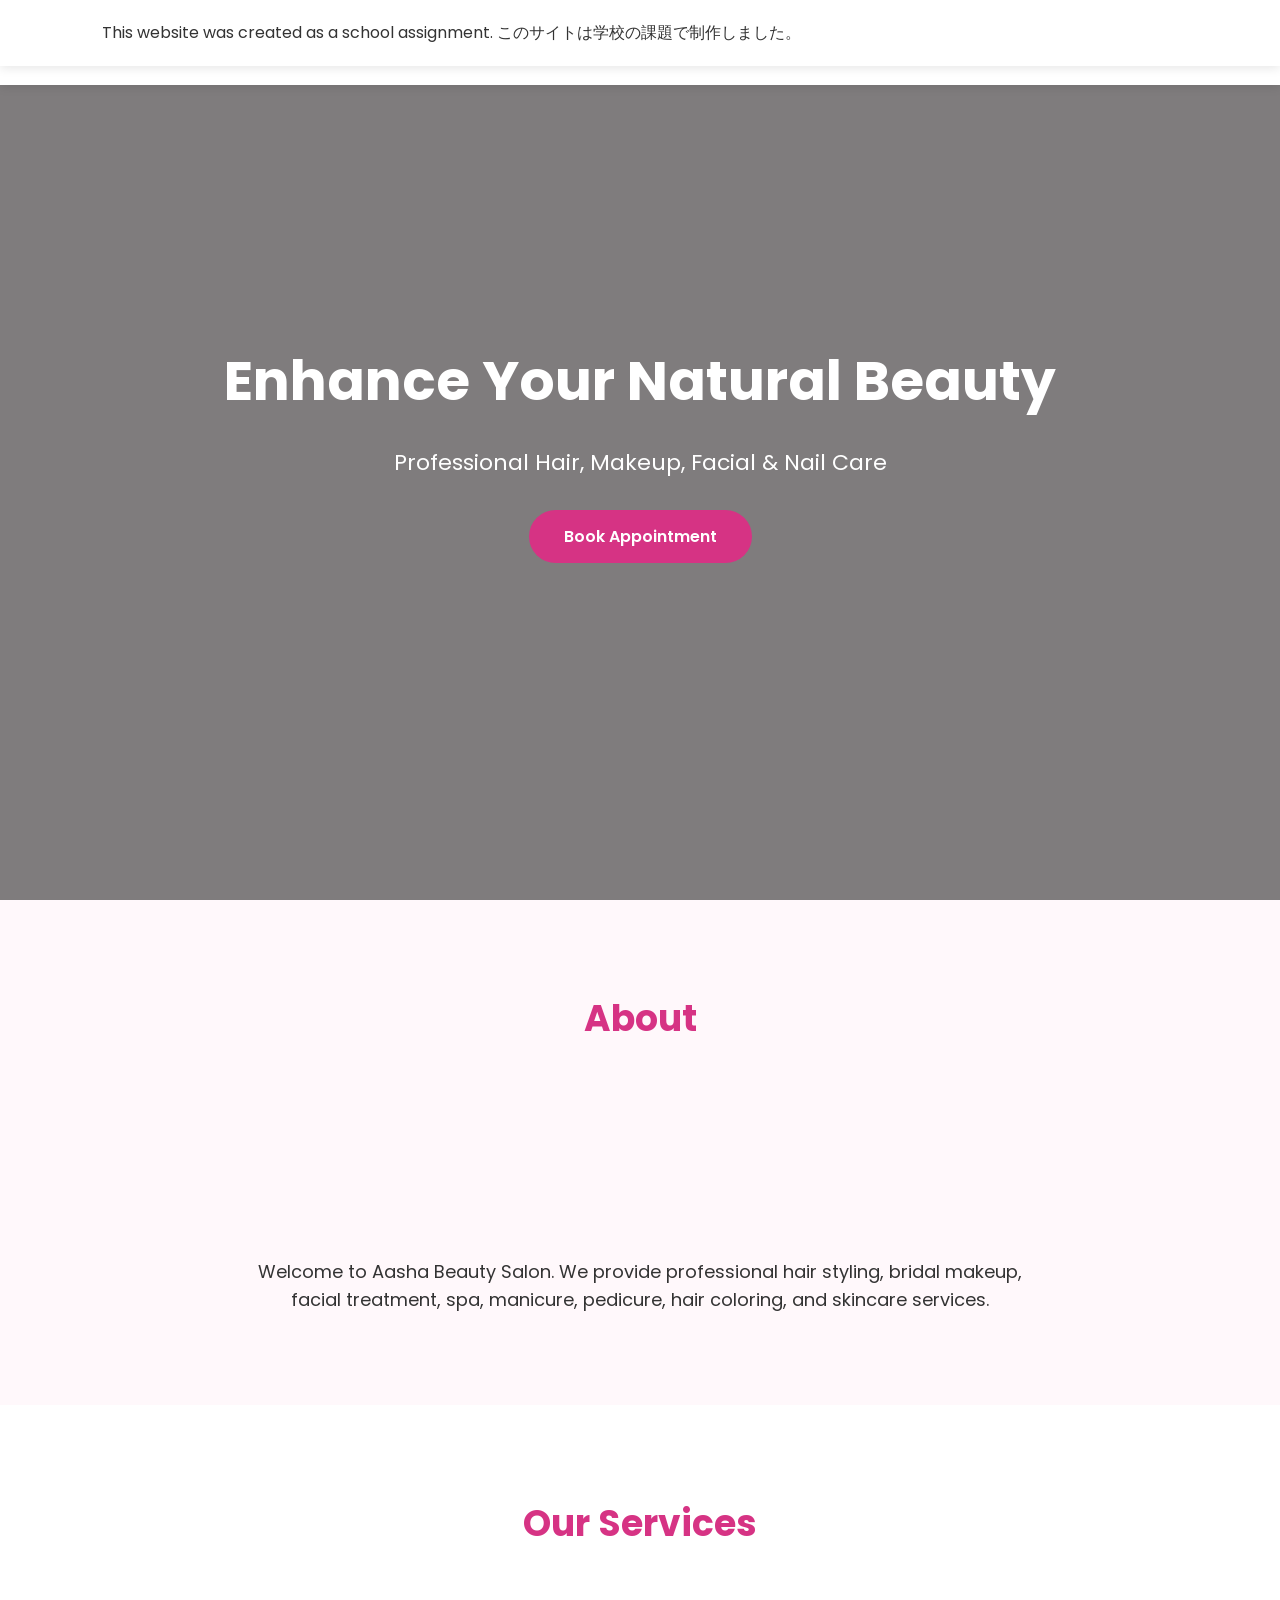
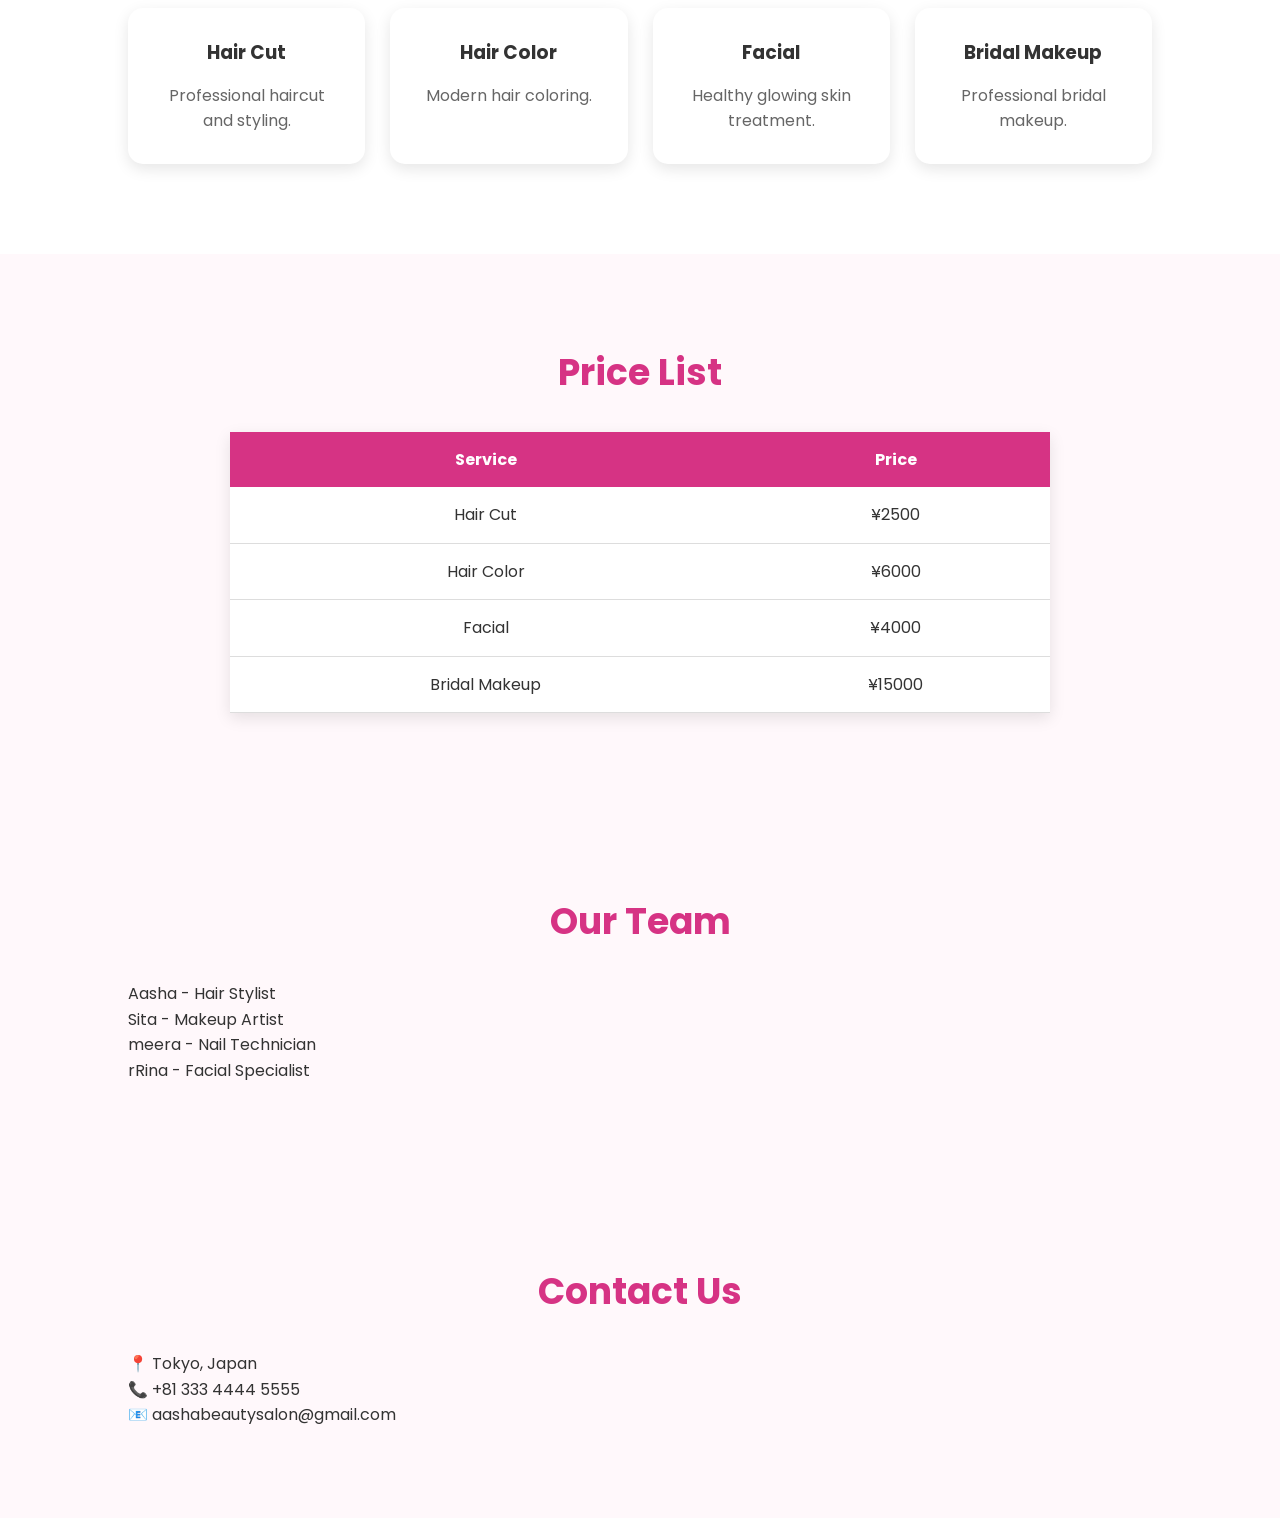
==== commit ade505ec: "change added" ====
--- a/index.html
+++ b/index.html
@@ -195,7 +195,7 @@
         <p>Aasha - Hair Stylist</p>
         <p>Sita - Makeup Artist</p>
         <p>meera - Nail Technician</p>
-        <p>Rina - Facial Specialist</p>
+        <p>rRina - Facial Specialist</p>
     </section>
 
     <section id="contact">
